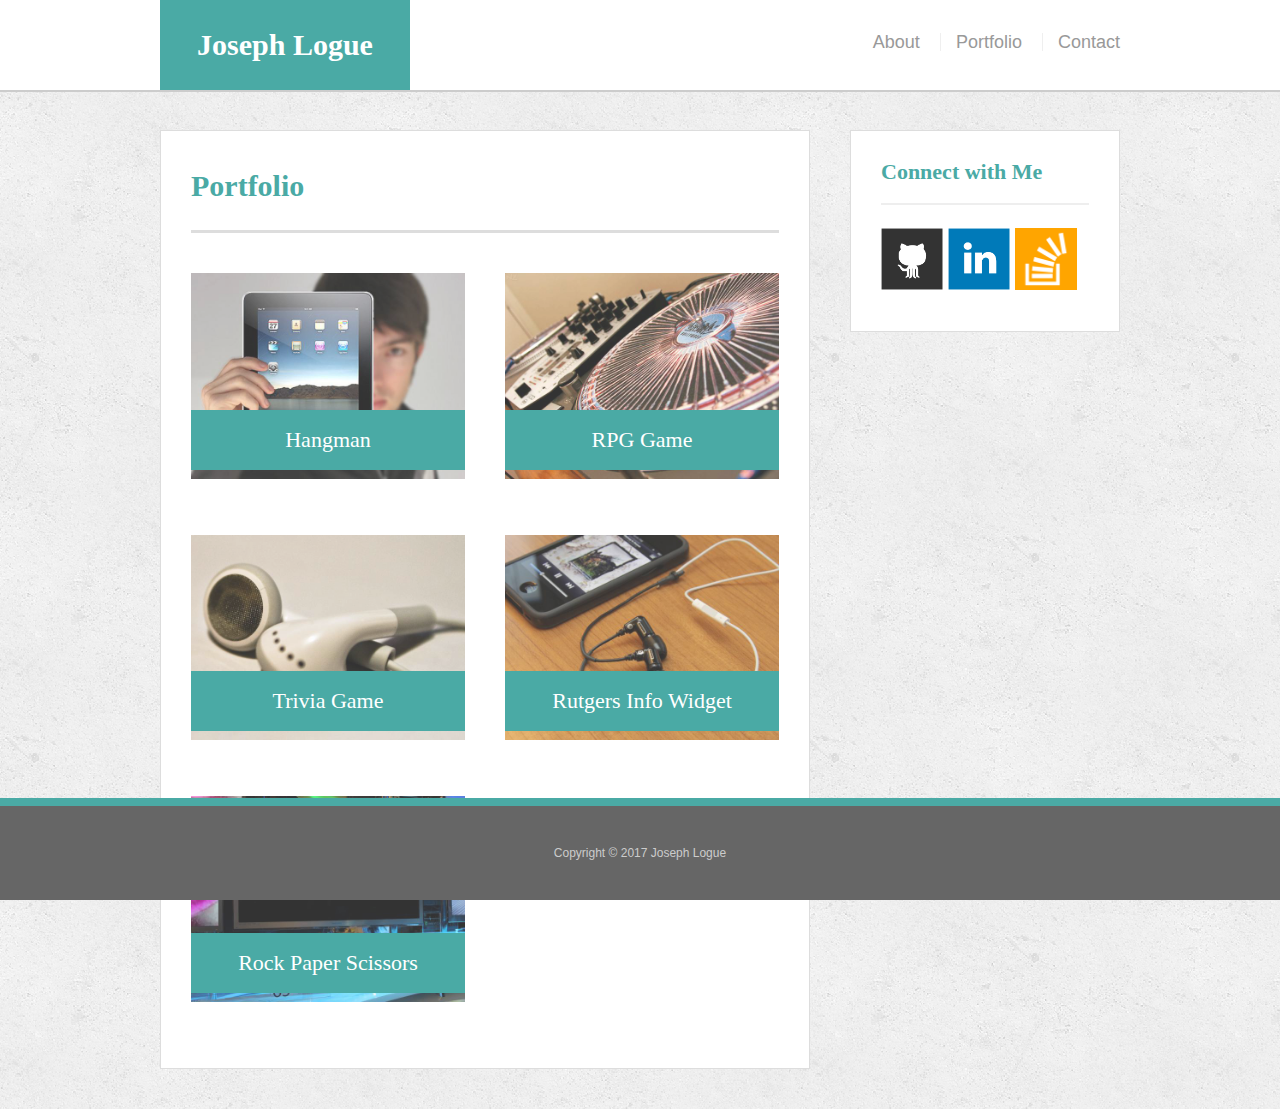
==== portfolio.html @ c1efed2b "finished?" ====
<!doctype html>
<html lang="en-us">

<head>
  <meta charset="UTF-8">
  <title>Portfolio | Joseph Logue</title>
  <link rel="stylesheet" type="text/css" href="assets/css/reset.css">
  <link rel="stylesheet" type="text/css" href="assets/css/style.css">
</head>

<body>

  <header id="masthead">
    <div class="container">
      <a href="index.html" id="logo">Joseph Logue</a>
      <nav>
        <a href="index.html">About</a>
        <a href="portfolio.html">Portfolio</a>
        <a href="contact.html">Contact</a>
      </nav>
    </div>
  </header>

  <div id="main-container" class="container">
    <section class="main-section">
      <h1>Portfolio</h1>

      <div class="work">
        <img src="assets/images/technics-q-c-640-480-1.jpg" alt="hangman">

        <h3>Hangman</h3>
      </div>
      <div class="work">
        <img src="assets/images/technics-q-c-640-480-2.jpg" alt="RPG Game">

        <h3>RPG Game</h3>
      </div>
      <div class="work">
        <img src="assets/images/technics-q-c-640-480-5.jpg" alt="Trivia Game">

        <h3>Trivia Game</h3>
      </div>
      <div class="work">
        <img src="assets/images/technics-q-c-640-480-7.jpg" alt="Rutgers Info Widget">

        <h3>Rutgers Info Widget</h3>
      </div>
      <div class="work">
        <img src="assets/images/technics-q-c-640-480-9.jpg" alt="Rock Paper Scissors">

        <h3>Rock Paper Scissors</h3>
      </div>

    </section>

    <section class="sidebar">
      <div id="connect">
        <h2>Connect with Me</h2>

        <a href="#"><img src="assets/images/github-128.png" class="social" alt="GitHub" /></a>
        <a href="#"><img src="assets/images/linkedin-128.png" class="social" alt="LinkedIn" /></a>
        <a href="#"><img src="assets/images/stackoverflow-128.png" class="social" alt="Stack Overflow" /></a>
      </div>
    </section>
  </div>

  <footer>
    <div class="container">
      Copyright &copy; 2017 Joseph Logue
    </div>
  </footer>
</body>

</html>
---- assets/css/style.css ----
body {
  font-family: Arial, "Helvetica Neue", Helvetica, sans-serif;
  font-size: 18px;
  line-height: 34px;
  color: #777;
  background: url("../images/concrete_seamless.png");
}

* {
  box-sizing: border-box;
}

/* general */

.container {
  width: 100%;
  max-width: 960px;
  margin: 0 auto;
  clear: both;
}

h1,
h2,
h3,
p {
  margin-bottom: 20px;
}

p:last-child {
  margin-bottom: 0;
}

h1,
h2,
h3 {
  font-family: Georgia, Times, "Times New Roman", serif;
  font-weight: 700;
  color: #4aaaa5;
}

h1 {
  padding-bottom: 20px;
  font-size: 30px;
  line-height: 49px;
  border-bottom: 3px solid #ddd;
}

h2,
h3 {
  font-size: 22px;
}

/* header */

#masthead {
  position: fixed;
  z-index: 99;
  width: 100%;
  margin: 0 0 30px;
  overflow: auto;
  color: #fff;
  background: #fff;
  border-bottom: 2px solid #ccc;
}

#logo {
  float: left;
  width: 250px;
  height: 90px;
  font-family: Georgia, Times, "Times New Roman", serif;
  font-size: 30px;
  font-weight: 700;
  line-height: 90px;
  color: #fff;
  text-align: center;
  text-decoration: none;
  background: #4aaaa5;
}

nav {
  float: right;
  margin-top: 25px;
}

nav a {
  display: inline-block;
  padding-left: 15px;
  margin-left: 15px;
  line-height: 18px;
  color: #999;
  text-decoration: none;
  border-left: 1px solid #efefef;
}

nav a:first-child {
  border-left: 0 none;
}

/* footer */

footer {
  position: fixed;
  bottom: 0px;
  width: 100%;
  padding: 30px 0;
  font-size: 12px;
  color: #fff;
  color: #ccc;
  text-align: center;
  background: #666;
  border-top: 8px solid #4aaaa5;
}

/* sidebar */

.sidebar {
  float: right;
  width: 100%;
  max-width: 270px;
  padding: 30px;
  margin-bottom: 20px;
  background: #fff;
  border: 1px solid #ddd;
}

h3,
.sidebar h2 {
  padding-bottom: 20px;
  margin-bottom: 15px;
  line-height: 22px;
  border-bottom: 2px solid #eee;
}

.social {
  width: 62px;
  height: 62px;
  margin-top: 8px;
  margin-right: 5px;
}

.social:last-child {
  margin-right: 0;
}

/* main */

#main-container {
  padding-top: 130px;
}

.main-section {
  float: left;
  width: 100%;
  max-width: 650px;
  padding: 30px;
  margin: 0 0 40px;
  background: #fff;
  border: 1px solid #ddd;
}

/* portfolio page */

.work {
  position: relative;
  float: left;
  width: 274px;
  margin: 20px 0 25px;
  overflow: auto;
}

.work:nth-child(even) {
  margin-right: 40px;
}

.work img {
  width: 100%;
  border: 0 none;
  opacity: 0.8;
}

.work h3 {
  position: absolute;
  bottom: 20px;
  width: 100%;
  padding: 15px;
  margin-bottom: 0;
  font-weight: 300;
  line-height: 30px;
  color: #fff;
  text-align: center;
  background: #4aaaa5;
  border-bottom: 0;
}

.auth-image {
  float: left;
  width: 200px;
  height: auto;
  margin-top: 10px;
  margin-right: 25px;
}

/* contact page */

#contact-form ul {
  margin-bottom: 20px;
}

#contact-form li {
  margin-bottom: 10px;
}

label,
input[type=text],
input[type=email],
textarea {
  display: block;
  width: 100%;
}

input[type=text],
input[type=email],
textarea {
  height: 35px;
  padding: 0 10px;
  font-size: 14px;
  border: 1px solid #ddd;
}

textarea {
  height: 200px;
}

input[type=submit] {
  padding: 10px 30px;
  font-size: 18px;
  color: #fff;
  cursor: pointer;
  background: #4aaaa5;
  border: 0 none;
}

@media screen and (max-width: 980px) {
  body{
    max-width: 100%;
    max-height: 100%;
  }
  header{
    max-height: 20%;
  }
  nav{


    
  }
  
}
@media screen and (max-width: 768px){

  nav{
    float: left;
  }

.sidebar{
  margin-right: 40%
}
.container{
  margin-left: 10%;
  margin-bottom: 10%;
}
footer{
  position: fixed;
  bottom: 0px;
  width: 100%;
  max-height: 8%;
}

}
@media screen and (max-width: 640px){
.container{
  margin-left: 0%;
  margin-bottom: 10%;
  margin-right: 90%;
}
nav {
  clear: both;
  display: hide;

}
#masthead{
  padding-left: 20%;
}



}
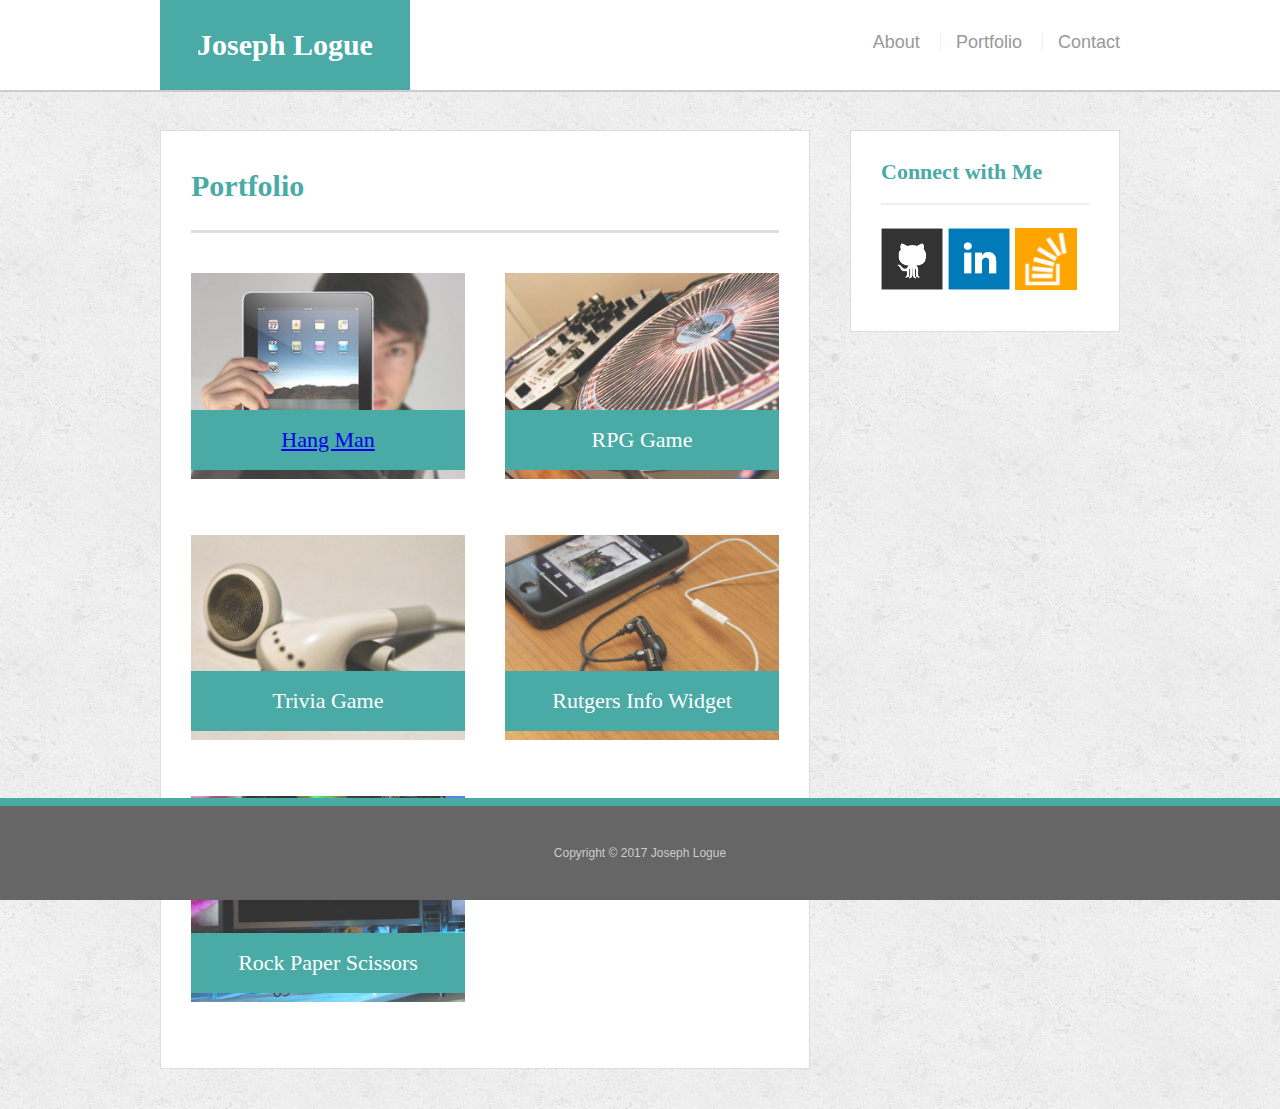
==== commit 559af01d: "add link" ====
--- a/portfolio.html
+++ b/portfolio.html
@@ -26,9 +26,9 @@
       <h1>Portfolio</h1>
 
       <div class="work">
-        <img src="assets/images/technics-q-c-640-480-1.jpg" alt="hangman">
+        <img src="assets/images/technics-q-c-640-480-1.jpg" alt="hangman" >
 
-        <h3>Hangman</h3>
+        <h3> <a href="https://github.com/joeman098/construct_hangman">Hang Man</a></h3>
       </div>
       <div class="work">
         <img src="assets/images/technics-q-c-640-480-2.jpg" alt="RPG Game">
